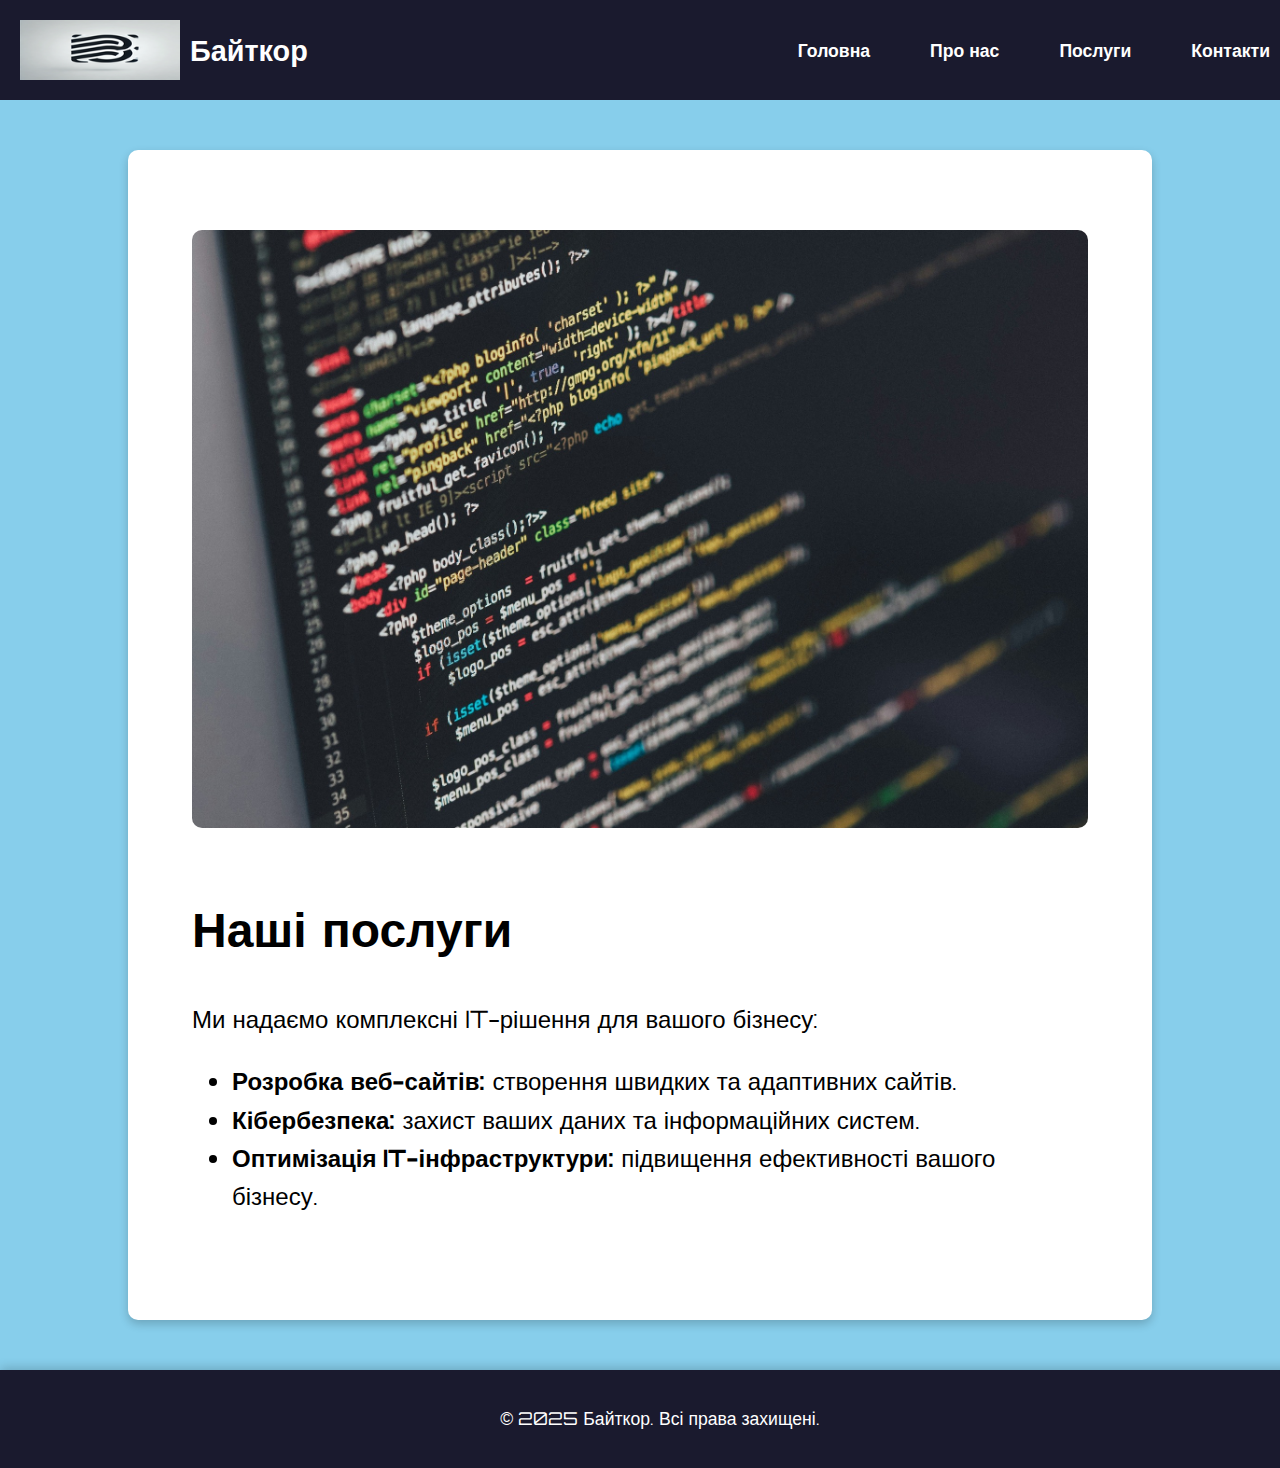
==== services.html @ afa3ad92 "Add files via upload" ====
<!-- Файл services.html -->
<!DOCTYPE html>
<html lang="uk">
<head>
    <meta charset="UTF-8">
    <meta name="viewport" content="width=device-width, initial-scale=1.0">
    <title>Послуги - Байткор</title>
    <link rel="stylesheet" href="styles.css">
    <link href="https://fonts.googleapis.com/css2?family=Orbitron:wght@400;700&display=swap" rel="stylesheet">
</head>
<body>
    <header>
        <div class="logo-container">
            <img src="images/logo.png" alt="Байткор Лого" class="logo-img">
            <div class="logo-text">Байткор</div>
        </div>
        <nav>
            <ul>
                <li><a href="index.html">Головна</a></li>
                <li><a href="about.html">Про нас</a></li>
                <li><a href="services.html">Послуги</a></li>
                <li><a href="contact.html">Контакти</a></li>
            </ul>
        </nav>
    </header>
    <section class="content">
        <img src="images/services.jpg" alt="Наші послуги" class="content-img">
        <h1>Наші послуги</h1>
        <p>Ми надаємо комплексні IT-рішення для вашого бізнесу:</p>
        <ul>
            <li><strong>Розробка веб-сайтів:</strong> створення швидких та адаптивних сайтів.</li>
            <li><strong>Кібербезпека:</strong> захист ваших даних та інформаційних систем.</li>
            <li><strong>Оптимізація IT-інфраструктури:</strong> підвищення ефективності вашого бізнесу.</li>
        </ul>
    </section>
    <footer>
        <p>&copy; 2025 Байткор. Всі права захищені.</p>
    </footer>
</body>
</html>
---- styles.css ----
/* Загальні стилі */
body {
    font-family: 'Orbitron', sans-serif;
    margin: 0;
    padding: 0;
    text-align: center;
    background-color: #87CEEB;
    color: black;
}

/* Хедер */
header {
    background: #1a1a2e;
    padding: 20px;
    position: fixed;
    top: 0;
    width: 100%;
    z-index: 1000;
    display: flex;
    justify-content: space-between;
    align-items: center;
    flex-wrap: wrap;
}

.logo-container {
    display: flex;
    align-items: center;
    flex-shrink: 0;
}

.logo-img {
    height: 60px;
    margin-right: 10px;
}

.logo-text {
    font-family: 'Orbitron', sans-serif;
    font-size: 1.8em;
    font-weight: bold;
    color: white;
    white-space: nowrap;
}

nav {
    flex-grow: 1;
    text-align: right;
}

nav ul {
    list-style: none;
    display: flex;
    justify-content: flex-end;
    padding: 0;
    margin: 0;
    flex-wrap: wrap;
}

nav ul li {
    margin: 5px 15px;
}

nav ul li a {
    color: white;
    text-decoration: none;
    font-weight: bold;
    font-size: 1.1em;
    transition: color 0.3s ease;
    padding: 10px 15px;
    display: block;
}

nav ul li a:hover {
    color: #007bff;
}

/* Головний контент */
.hero, .content {
    padding: 80px 5%;
    background: white;
    display: inline-block;
    border-radius: 10px;
    max-width: 70%;
    margin: 150px auto 50px auto;
    font-size: 1.5em;
    line-height: 1.6;
    color: black;
    box-shadow: 0px 4px 10px rgba(0, 0, 0, 0.2);
    text-align: left;
}

.content-img {
    max-width: 100%;
    height: auto;
    border-radius: 10px;
    margin-bottom: 20px;
}

.btn {
    display: inline-block;
    margin-top: 20px;
    padding: 15px 30px;
    background: #007bff;
    color: white;
    text-decoration: none;
    border-radius: 5px;
    font-size: 1.2em;
    transition: background 0.3s ease, transform 0.2s ease;
    max-width: 100%;
    text-align: center;
    white-space: nowrap;
    overflow: hidden;
}

.btn:hover {
    background: #0056b3;
    transform: scale(1.05);
}

/* Футер */
footer {
    background: #1a1a2e;
    padding: 20px;
    position: relative;
    bottom: 0;
    width: 100%;
    font-size: 1.1em;
    color: white;
    text-align: center;
    box-shadow: 0px -2px 10px rgba(0, 0, 0, 0.2);
}

/* Адаптивність */
@media (max-width: 1024px) {
    header {
        flex-direction: column;
        align-items: center;
        text-align: center;
    }
    .logo-container {
        margin-bottom: 10px;
    }
    nav ul {
        justify-content: center;
    }
}

@media (max-width: 768px) {
    .hero, .content {
        max-width: 90%;
        padding: 50px 5%;
        font-size: 1.2em;
    }
    .logo-text {
        font-size: 1.5em;
    }
    nav ul {
        flex-direction: column;
        align-items: center;
    }
    nav ul li {
        margin: 10px 0;
    }
    .btn {
        font-size: 1em;
        padding: 12px 20px;
    }
}
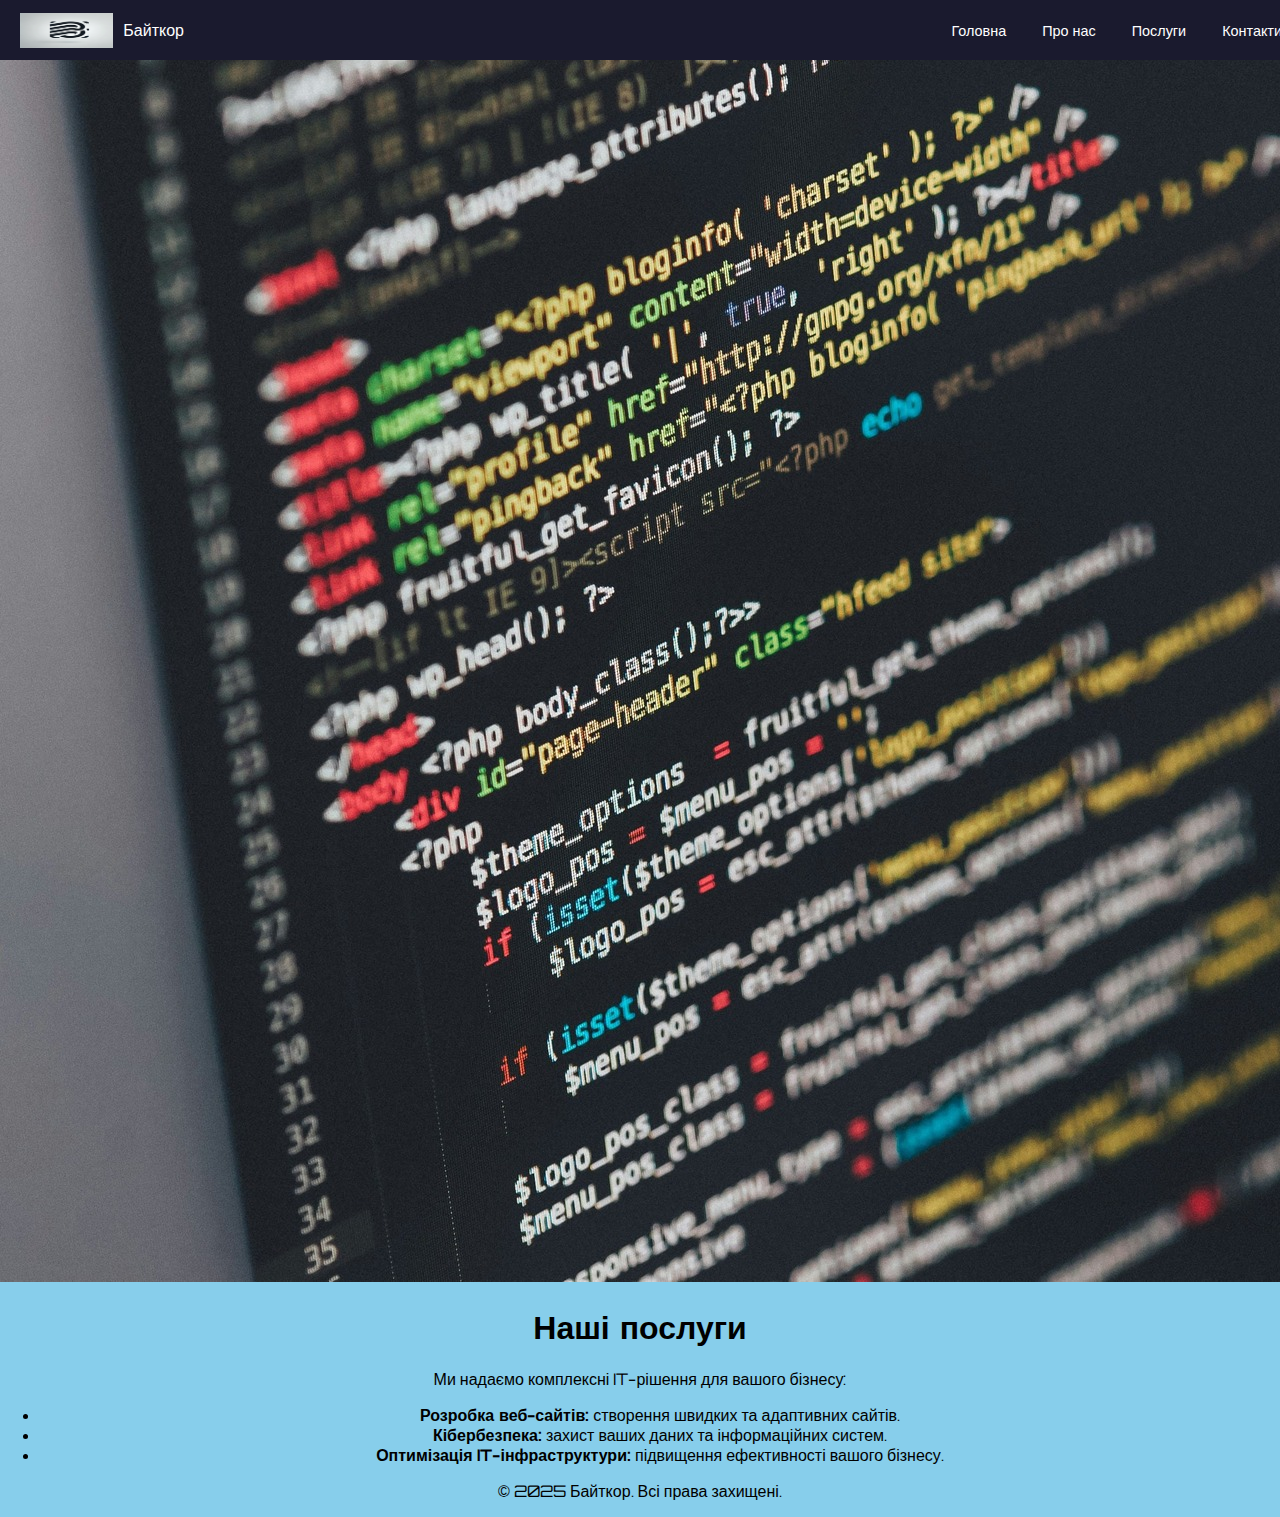
==== commit 53b1e79c: "Update services.html" ====
--- a/services.html
+++ b/services.html
@@ -37,4 +37,4 @@
         <p>&copy; 2025 Байткор. Всі права захищені.</p>
     </footer>
 </body>
-</html>+</html>
--- a/styles.css
+++ b/styles.css
@@ -1,4 +1,4 @@
-/* Загальні стилі */
+/* Основні стилі */
 body {
     font-family: 'Orbitron', sans-serif;
     margin: 0;
@@ -8,44 +8,37 @@
     color: black;
 }
 
-/* Хедер */
+/* Адаптивний хедер */
 header {
+    display: flex;
+    justify-content: space-between;
+    align-items: center;
     background: #1a1a2e;
-    padding: 20px;
+    padding: 10px 20px;
     position: fixed;
     top: 0;
     width: 100%;
     z-index: 1000;
-    display: flex;
-    justify-content: space-between;
-    align-items: center;
     flex-wrap: wrap;
 }
-
 .logo-container {
     display: flex;
     align-items: center;
     flex-shrink: 0;
 }
-
 .logo-img {
-    height: 60px;
+    height: 35px;
     margin-right: 10px;
 }
-
 .logo-text {
-    font-family: 'Orbitron', sans-serif;
-    font-size: 1.8em;
-    font-weight: bold;
+    font-size: 1em;
     color: white;
     white-space: nowrap;
 }
-
 nav {
     flex-grow: 1;
     text-align: right;
 }
-
 nav ul {
     list-style: none;
     display: flex;
@@ -54,79 +47,15 @@
     margin: 0;
     flex-wrap: wrap;
 }
-
 nav ul li {
-    margin: 5px 15px;
+    margin: 5px 8px;
 }
-
 nav ul li a {
     color: white;
     text-decoration: none;
-    font-weight: bold;
-    font-size: 1.1em;
-    transition: color 0.3s ease;
-    padding: 10px 15px;
+    font-size: 0.9em;
+    padding: 6px 10px;
     display: block;
-}
-
-nav ul li a:hover {
-    color: #007bff;
-}
-
-/* Головний контент */
-.hero, .content {
-    padding: 80px 5%;
-    background: white;
-    display: inline-block;
-    border-radius: 10px;
-    max-width: 70%;
-    margin: 150px auto 50px auto;
-    font-size: 1.5em;
-    line-height: 1.6;
-    color: black;
-    box-shadow: 0px 4px 10px rgba(0, 0, 0, 0.2);
-    text-align: left;
-}
-
-.content-img {
-    max-width: 100%;
-    height: auto;
-    border-radius: 10px;
-    margin-bottom: 20px;
-}
-
-.btn {
-    display: inline-block;
-    margin-top: 20px;
-    padding: 15px 30px;
-    background: #007bff;
-    color: white;
-    text-decoration: none;
-    border-radius: 5px;
-    font-size: 1.2em;
-    transition: background 0.3s ease, transform 0.2s ease;
-    max-width: 100%;
-    text-align: center;
-    white-space: nowrap;
-    overflow: hidden;
-}
-
-.btn:hover {
-    background: #0056b3;
-    transform: scale(1.05);
-}
-
-/* Футер */
-footer {
-    background: #1a1a2e;
-    padding: 20px;
-    position: relative;
-    bottom: 0;
-    width: 100%;
-    font-size: 1.1em;
-    color: white;
-    text-align: center;
-    box-shadow: 0px -2px 10px rgba(0, 0, 0, 0.2);
 }
 
 /* Адаптивність */
@@ -135,33 +64,35 @@
         flex-direction: column;
         align-items: center;
         text-align: center;
+        padding: 8px;
     }
     .logo-container {
-        margin-bottom: 10px;
+        margin-bottom: 8px;
     }
     nav ul {
         justify-content: center;
     }
 }
-
 @media (max-width: 768px) {
-    .hero, .content {
-        max-width: 90%;
-        padding: 50px 5%;
-        font-size: 1.2em;
+    header {
+        flex-direction: column;
+        padding: 8px;
+    }
+    .logo-container {
+        justify-content: center;
     }
     .logo-text {
-        font-size: 1.5em;
+        font-size: 0.9em;
     }
     nav ul {
         flex-direction: column;
         align-items: center;
     }
     nav ul li {
-        margin: 10px 0;
+        margin: 5px 0;
     }
-    .btn {
-        font-size: 1em;
-        padding: 12px 20px;
+    nav ul li a {
+        font-size: 0.85em;
+        padding: 5px 8px;
     }
-}+}
